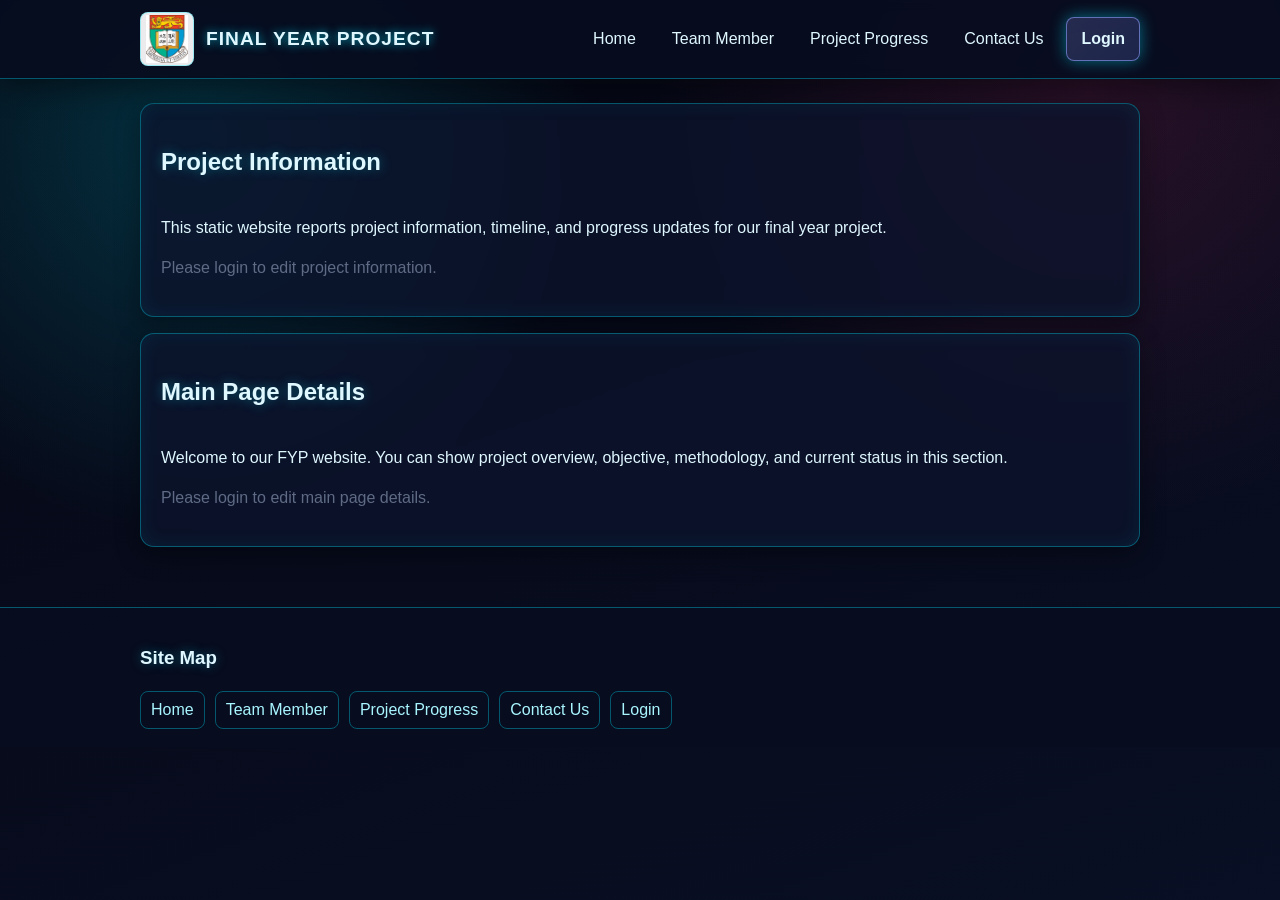
==== FYP/index.html @ cd21bc1f "Add files via upload" ====
<!doctype html>
<html lang="en">
<head>
  <meta charset="UTF-8">
  <meta name="viewport" content="width=device-width, initial-scale=1.0">
  <title>FYP Project Website</title>
  <link rel="stylesheet" href="styles.css">
</head>
<body>
  <header class="site-header">
    <div class="container header-wrap">
      <img class="header-logo" src="IMG/hku.png" alt="HKU Logo">
      <h1 class="site-title">Final Year Project</h1>
      <nav aria-label="Main navigation">
        <ul class="nav-list">
          <li><a href="index.html">Home</a></li>
          <li><a href="team.html">Team Member</a></li>
          <li><a href="progress.html">Project Progress</a></li>
          <li><a href="contact.html">Contact Us</a></li>
        </ul>
      </nav>
      <div class="auth-actions">
        <a class="btn secondary" href="login.html">Login</a>
        <button id="logoutBtn" class="btn danger" type="button">Logout</button>
      </div>
    </div>
  </header>

  <main id="home" class="container">
    <section class="hero card">
      <div class="section-title-row">
        <h2>Project Information</h2>
        <button id="projectInfoEditBtn" class="btn" type="button">Edit Project Info</button>
      </div>
      <p id="projectInfoDisplay">
        This static website reports project information, timeline, and progress updates for our
        final year project.
      </p>
      <div id="projectInfoEditorArea" class="editor-area hidden">
        <label for="projectInfoInput">Edit Project Information</label>
        <div class="format-toolbar">
          <button class="btn secondary format-btn" type="button" data-target="projectInfoInput" data-wrap="**">Bold</button>
          <button class="btn secondary format-btn" type="button" data-target="projectInfoInput" data-wrap="*">Italic</button>
          <button class="btn secondary format-btn" type="button" data-target="projectInfoInput" data-wrap="__">Underline</button>
        </div>
        <textarea id="projectInfoInput" rows="6"></textarea>
        <div class="editor-actions">
          <button id="saveProjectInfoBtn" class="btn" type="button">Save</button>
          <button id="cancelProjectInfoBtn" class="btn secondary" type="button">Cancel</button>
        </div>
      </div>
      <p id="projectInfoHint" class="hint"></p>
    </section>

    <section id="mainContentSection" class="card">
      <div class="section-title-row">
        <h2>Main Page Details</h2>
        <button id="editToggleBtn" class="btn" type="button">Edit Details</button>
      </div>
      <p id="mainContentDisplay">
        Welcome to our FYP website. You can show project overview, objective, methodology, and
        current status in this section.
      </p>
      <div id="editorArea" class="editor-area hidden">
        <label for="mainContentInput">Edit Main Content</label>
        <div class="format-toolbar">
          <button class="btn secondary format-btn" type="button" data-target="mainContentInput" data-wrap="**">Bold</button>
          <button class="btn secondary format-btn" type="button" data-target="mainContentInput" data-wrap="*">Italic</button>
          <button class="btn secondary format-btn" type="button" data-target="mainContentInput" data-wrap="__">Underline</button>
        </div>
        <textarea id="mainContentInput" rows="8"></textarea>
        <div class="editor-actions">
          <button id="saveContentBtn" class="btn" type="button">Save</button>
          <button id="cancelEditBtn" class="btn secondary" type="button">Cancel</button>
        </div>
      </div>
      <p id="editorHint" class="hint"></p>
    </section>

  </main>

  <footer class="site-footer">
    <div class="container">
      <h3>Site Map</h3>
      <ul class="sitemap-list">
        <li><a href="index.html">Home</a></li>
        <li><a href="team.html">Team Member</a></li>
        <li><a href="progress.html">Project Progress</a></li>
        <li><a href="contact.html">Contact Us</a></li>
        <li><a href="login.html">Login</a></li>
      </ul>
    </div>
  </footer>

  <script src="script.js"></script>
</body>
</html>
---- FYP/styles.css ----
:root {
  --bg: #050713;
  --bg-alt: #090f24;
  --card-bg: rgba(12, 20, 44, 0.78);
  --text: #dff7ff;
  --muted: #8ba7b5;
  --primary: #00e5ff;
  --primary-dark: #00b8d4;
  --danger: #ff3b81;
  --danger-dark: #d81b60;
  --border: rgba(0, 229, 255, 0.35);
  --glow: 0 0 16px rgba(0, 229, 255, 0.45);
}

* {
  box-sizing: border-box;
}

body {
  margin: 0;
  font-family: "Segoe UI", "Consolas", Arial, sans-serif;
  color: var(--text);
  background:
    radial-gradient(circle at 15% 15%, rgba(0, 229, 255, 0.18), transparent 30%),
    radial-gradient(circle at 85% 10%, rgba(255, 59, 129, 0.14), transparent 32%),
    linear-gradient(160deg, var(--bg), var(--bg-alt));
  line-height: 1.5;
  min-height: 100vh;
}

.container {
  width: min(1000px, 92%);
  margin: 0 auto;
}

.site-header {
  background: rgba(7, 13, 31, 0.92);
  color: var(--text);
  position: sticky;
  top: 0;
  z-index: 20;
  border-bottom: 1px solid var(--border);
  box-shadow: 0 8px 30px rgba(0, 0, 0, 0.45);
  backdrop-filter: blur(6px);
}

.header-wrap {
  display: flex;
  align-items: center;
  justify-content: space-between;
  gap: 12px;
  padding: 12px 0;
  flex-wrap: wrap;
}

.site-title {
  margin: 0;
  font-size: 1.2rem;
  letter-spacing: 1px;
  text-transform: uppercase;
  text-shadow: 0 0 10px rgba(0, 229, 255, 0.7);
  flex: 1 1 220px;
}

.header-logo {
  width: 54px;
  height: 54px;
  object-fit: contain;
  border-radius: 8px;
  border: 1px solid var(--border);
  background: rgba(255, 255, 255, 0.92);
  padding: 2px;
}

.nav-list {
  list-style: none;
  display: flex;
  gap: 14px;
  margin: 0;
  padding: 0;
  flex-wrap: wrap;
}

.nav-list a {
  color: var(--text);
  text-decoration: none;
  padding: 6px 10px;
  border: 1px solid transparent;
  border-radius: 8px;
  transition: 0.2s ease;
}

.nav-list a:hover {
  border-color: var(--border);
  box-shadow: var(--glow);
  color: var(--primary);
}

.auth-actions {
  display: flex;
  gap: 8px;
  flex-wrap: wrap;
  margin-left: auto;
}

main.container {
  padding: 24px 0;
}

.card {
  background: var(--card-bg);
  border: 1px solid var(--border);
  border-radius: 14px;
  padding: 20px;
  margin-bottom: 16px;
  box-shadow:
    0 8px 24px rgba(0, 0, 0, 0.35),
    inset 0 0 20px rgba(0, 229, 255, 0.08);
  backdrop-filter: blur(4px);
}

.section-title-row {
  display: flex;
  justify-content: space-between;
  align-items: center;
  gap: 12px;
}

.btn {
  border: 1px solid rgba(0, 229, 255, 0.6);
  border-radius: 8px;
  padding: 9px 14px;
  background: linear-gradient(135deg, rgba(0, 229, 255, 0.2), rgba(0, 184, 212, 0.22));
  color: var(--text);
  cursor: pointer;
  font-weight: 600;
  text-decoration: none;
  display: inline-block;
  transition: 0.2s ease;
  box-shadow: var(--glow);
}

.btn:hover {
  background: linear-gradient(135deg, rgba(0, 229, 255, 0.35), rgba(0, 184, 212, 0.35));
  color: #ffffff;
  transform: translateY(-1px);
}

.btn.secondary {
  border-color: rgba(143, 160, 255, 0.6);
  background: linear-gradient(135deg, rgba(143, 160, 255, 0.22), rgba(102, 126, 234, 0.22));
}

.btn.secondary:hover {
  background: linear-gradient(135deg, rgba(143, 160, 255, 0.35), rgba(102, 126, 234, 0.35));
}

.btn.danger {
  border-color: rgba(255, 59, 129, 0.7);
  background: linear-gradient(135deg, rgba(255, 59, 129, 0.2), rgba(216, 27, 96, 0.28));
}

.btn.danger:hover {
  background: linear-gradient(135deg, rgba(255, 59, 129, 0.35), rgba(216, 27, 96, 0.45));
}

.editor-area {
  margin-top: 12px;
}

textarea {
  width: 100%;
  margin-top: 6px;
  border: 1px solid var(--border);
  border-radius: 8px;
  padding: 10px;
  font: inherit;
  color: var(--text);
  background: rgba(5, 10, 25, 0.8);
}

.editor-actions {
  margin-top: 8px;
  display: flex;
  gap: 8px;
}

.format-toolbar {
  display: flex;
  gap: 8px;
  margin-top: 8px;
  margin-bottom: 6px;
  flex-wrap: wrap;
}

.hint {
  color: var(--muted);
  margin-top: 10px;
}

.hidden {
  display: none;
}

.site-footer {
  background: rgba(7, 13, 31, 0.92);
  border-top: 1px solid var(--border);
  padding: 18px 0;
  margin-top: 20px;
  color: var(--text);
}

.sitemap-list {
  list-style: none;
  margin: 10px 0 0;
  padding: 0;
  display: flex;
  flex-wrap: wrap;
  gap: 10px;
}

.sitemap-list li a {
  display: inline-block;
  padding: 6px 10px;
  border: 1px solid var(--border);
  border-radius: 8px;
  text-decoration: none;
  color: #a8f5ff;
}

.sitemap-list li a:hover {
  box-shadow: var(--glow);
  color: #ffffff;
}

.login-body {
  min-height: 100vh;
  display: grid;
  place-items: center;
}

.login-container {
  width: min(420px, 92%);
}

form {
  display: grid;
  gap: 8px;
}

input {
  border: 1px solid var(--border);
  border-radius: 8px;
  padding: 10px;
  font: inherit;
  color: var(--text);
  background: rgba(5, 10, 25, 0.8);
}

.back-link {
  display: inline-block;
  margin-top: 12px;
  color: var(--primary);
}

h1, h2, h3 {
  text-shadow: 0 0 12px rgba(0, 229, 255, 0.35);
}

a {
  color: #7de7ff;
}

.team-grid {
  display: grid;
  grid-template-columns: repeat(3, minmax(0, 1fr));
  gap: 14px;
  margin-top: 12px;
}

.team-card {
  border: 1px solid var(--border);
  border-radius: 12px;
  padding: 12px;
  background: rgba(9, 17, 38, 0.78);
  box-shadow: inset 0 0 15px rgba(0, 229, 255, 0.08);
}

.mentor-card {
  border-color: rgba(255, 198, 64, 0.85);
  box-shadow:
    inset 0 0 20px rgba(255, 198, 64, 0.14),
    0 0 16px rgba(255, 198, 64, 0.25);
  background: linear-gradient(160deg, rgba(45, 33, 10, 0.72), rgba(18, 23, 40, 0.84));
}

.team-photo {
  width: 100%;
  aspect-ratio: 1 / 1;
  object-fit: cover;
  border-radius: 10px;
  border: 1px solid var(--border);
  margin-bottom: 8px;
}

.team-role {
  margin-top: -6px;
  color: #8cf4ff;
  font-weight: 600;
}

.mentor-role {
  color: #ffd166;
  text-shadow: 0 0 10px rgba(255, 198, 64, 0.45);
}

.mentor-badge {
  position: absolute;
  top: 10px;
  right: 10px;
  font-size: 0.7rem;
  letter-spacing: 1.2px;
  font-weight: 700;
  color: #2a1a00;
  background: linear-gradient(135deg, #ffd166, #ffb703);
  border: 1px solid rgba(255, 240, 190, 0.8);
  border-radius: 999px;
  padding: 3px 10px;
  box-shadow: 0 0 12px rgba(255, 198, 64, 0.5);
}

.team-editor-grid {
  display: grid;
  grid-template-columns: repeat(2, minmax(0, 1fr));
  gap: 12px;
}

.team-editor-item {
  margin: 0;
}

.upload-preview {
  width: 100%;
  max-width: 180px;
  aspect-ratio: 1 / 1;
  object-fit: cover;
  border-radius: 10px;
  border: 1px solid var(--border);
  margin-top: 6px;
}

.table-wrap {
  overflow-x: auto;
  margin-top: 12px;
}

.progress-table {
  width: 100%;
  border-collapse: collapse;
  min-width: 700px;
  background: rgba(7, 14, 30, 0.75);
}

.progress-table th,
.progress-table td {
  border: 1px solid var(--border);
  padding: 10px 12px;
  text-align: left;
  vertical-align: top;
}

.progress-table th {
  color: #b8f8ff;
  background: rgba(0, 229, 255, 0.1);
}

.old-date {
  text-decoration: line-through;
  color: #c0ced8;
  margin-right: 8px;
}

.new-date {
  color: #ff6b9f;
  font-weight: 700;
}

.progress-editor-grid {
  display: grid;
  gap: 10px;
}

.progress-editor-item {
  margin: 0;
}

.progress-editor-title {
  margin: 8px 0 0;
}

@media (max-width: 768px) {
  .header-wrap {
    flex-direction: column;
    align-items: flex-start;
  }

  .nav-list {
    flex-wrap: wrap;
  }

  .team-grid,
  .team-editor-grid {
    grid-template-columns: 1fr;
  }
}
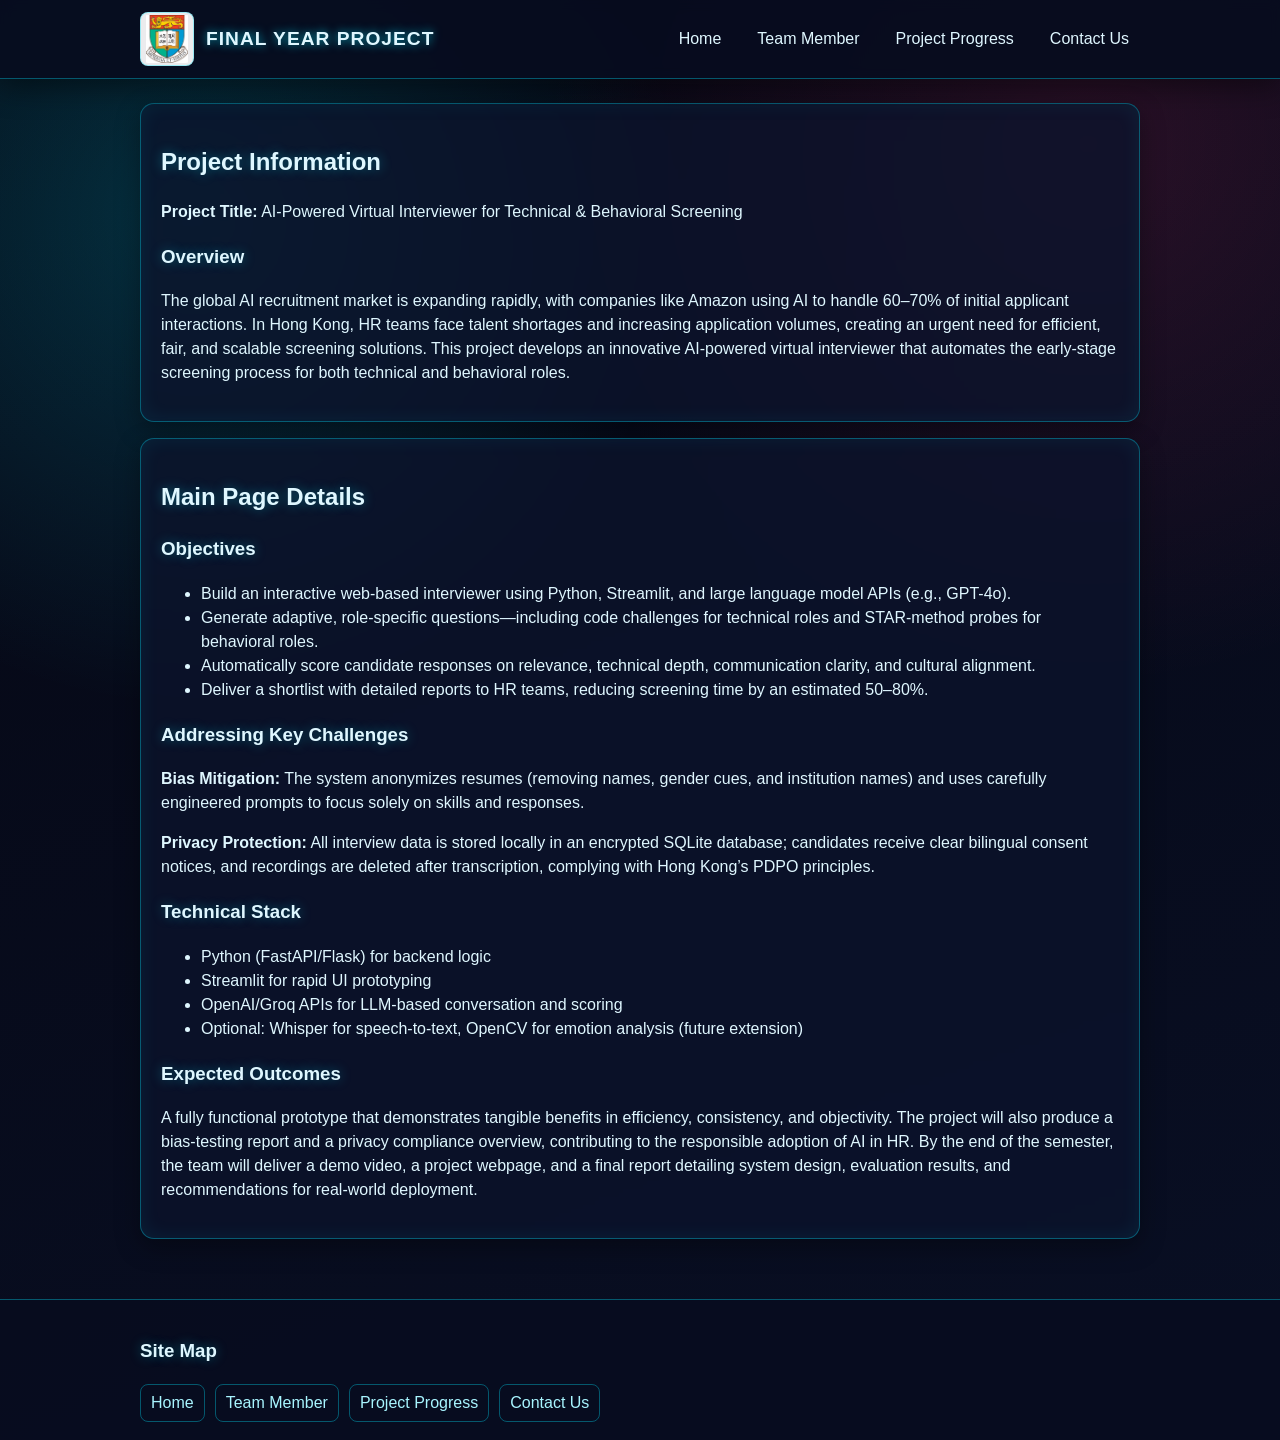
==== commit d354a9be: "Add files via upload" ====
--- a/FYP/index.html
+++ b/FYP/index.html
@@ -19,62 +19,54 @@
           <li><a href="contact.html">Contact Us</a></li>
         </ul>
       </nav>
-      <div class="auth-actions">
-        <a class="btn secondary" href="login.html">Login</a>
-        <button id="logoutBtn" class="btn danger" type="button">Logout</button>
-      </div>
     </div>
   </header>
 
   <main id="home" class="container">
     <section class="hero card">
-      <div class="section-title-row">
-        <h2>Project Information</h2>
-        <button id="projectInfoEditBtn" class="btn" type="button">Edit Project Info</button>
-      </div>
-      <p id="projectInfoDisplay">
-        This static website reports project information, timeline, and progress updates for our
-        final year project.
+      <h2>Project Information</h2>
+      <p><strong>Project Title:</strong> AI-Powered Virtual Interviewer for Technical &amp; Behavioral Screening</p>
+      <h3>Overview</h3>
+      <p>
+        The global AI recruitment market is expanding rapidly, with companies like Amazon using AI to handle
+        60–70% of initial applicant interactions. In Hong Kong, HR teams face talent shortages and increasing
+        application volumes, creating an urgent need for efficient, fair, and scalable screening solutions.
+        This project develops an innovative AI-powered virtual interviewer that automates the early-stage
+        screening process for both technical and behavioral roles.
       </p>
-      <div id="projectInfoEditorArea" class="editor-area hidden">
-        <label for="projectInfoInput">Edit Project Information</label>
-        <div class="format-toolbar">
-          <button class="btn secondary format-btn" type="button" data-target="projectInfoInput" data-wrap="**">Bold</button>
-          <button class="btn secondary format-btn" type="button" data-target="projectInfoInput" data-wrap="*">Italic</button>
-          <button class="btn secondary format-btn" type="button" data-target="projectInfoInput" data-wrap="__">Underline</button>
-        </div>
-        <textarea id="projectInfoInput" rows="6"></textarea>
-        <div class="editor-actions">
-          <button id="saveProjectInfoBtn" class="btn" type="button">Save</button>
-          <button id="cancelProjectInfoBtn" class="btn secondary" type="button">Cancel</button>
-        </div>
-      </div>
-      <p id="projectInfoHint" class="hint"></p>
     </section>
 
-    <section id="mainContentSection" class="card">
-      <div class="section-title-row">
-        <h2>Main Page Details</h2>
-        <button id="editToggleBtn" class="btn" type="button">Edit Details</button>
-      </div>
-      <p id="mainContentDisplay">
-        Welcome to our FYP website. You can show project overview, objective, methodology, and
-        current status in this section.
+    <section class="card">
+      <h2>Main Page Details</h2>
+
+      <h3>Objectives</h3>
+      <ul>
+        <li>Build an interactive web-based interviewer using Python, Streamlit, and large language model APIs (e.g., GPT-4o).</li>
+        <li>Generate adaptive, role-specific questions—including code challenges for technical roles and STAR-method probes for behavioral roles.</li>
+        <li>Automatically score candidate responses on relevance, technical depth, communication clarity, and cultural alignment.</li>
+        <li>Deliver a shortlist with detailed reports to HR teams, reducing screening time by an estimated 50–80%.</li>
+      </ul>
+
+      <h3>Addressing Key Challenges</h3>
+      <p><strong>Bias Mitigation:</strong> The system anonymizes resumes (removing names, gender cues, and institution names) and uses carefully engineered prompts to focus solely on skills and responses.</p>
+      <p><strong>Privacy Protection:</strong> All interview data is stored locally in an encrypted SQLite database; candidates receive clear bilingual consent notices, and recordings are deleted after transcription, complying with Hong Kong’s PDPO principles.</p>
+
+      <h3>Technical Stack</h3>
+      <ul>
+        <li>Python (FastAPI/Flask) for backend logic</li>
+        <li>Streamlit for rapid UI prototyping</li>
+        <li>OpenAI/Groq APIs for LLM-based conversation and scoring</li>
+        <li>Optional: Whisper for speech-to-text, OpenCV for emotion analysis (future extension)</li>
+      </ul>
+
+      <h3>Expected Outcomes</h3>
+      <p>
+        A fully functional prototype that demonstrates tangible benefits in efficiency, consistency, and objectivity.
+        The project will also produce a bias-testing report and a privacy compliance overview, contributing to the
+        responsible adoption of AI in HR. By the end of the semester, the team will deliver a demo video, a project
+        webpage, and a final report detailing system design, evaluation results, and recommendations for real-world
+        deployment.
       </p>
-      <div id="editorArea" class="editor-area hidden">
-        <label for="mainContentInput">Edit Main Content</label>
-        <div class="format-toolbar">
-          <button class="btn secondary format-btn" type="button" data-target="mainContentInput" data-wrap="**">Bold</button>
-          <button class="btn secondary format-btn" type="button" data-target="mainContentInput" data-wrap="*">Italic</button>
-          <button class="btn secondary format-btn" type="button" data-target="mainContentInput" data-wrap="__">Underline</button>
-        </div>
-        <textarea id="mainContentInput" rows="8"></textarea>
-        <div class="editor-actions">
-          <button id="saveContentBtn" class="btn" type="button">Save</button>
-          <button id="cancelEditBtn" class="btn secondary" type="button">Cancel</button>
-        </div>
-      </div>
-      <p id="editorHint" class="hint"></p>
     </section>
 
   </main>
@@ -87,11 +79,8 @@
         <li><a href="team.html">Team Member</a></li>
         <li><a href="progress.html">Project Progress</a></li>
         <li><a href="contact.html">Contact Us</a></li>
-        <li><a href="login.html">Login</a></li>
       </ul>
     </div>
   </footer>
-
-  <script src="script.js"></script>
 </body>
 </html>
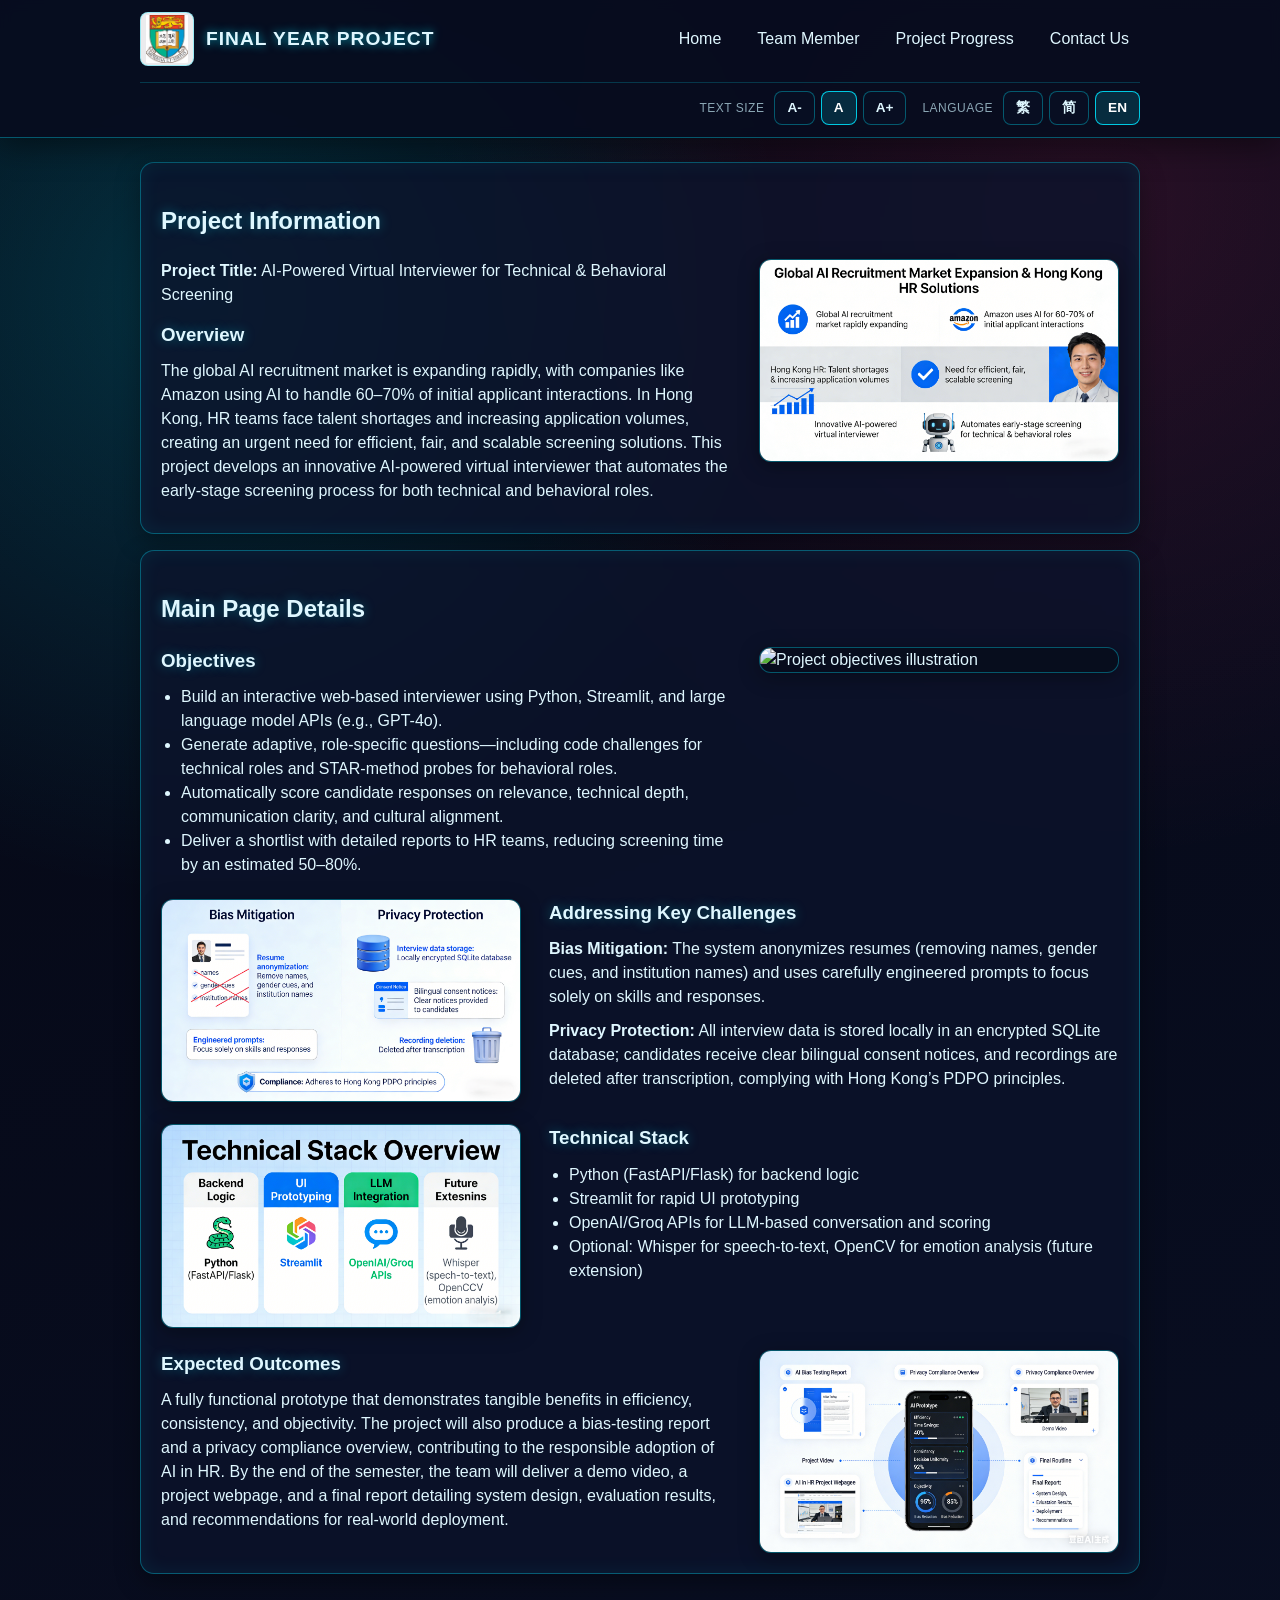
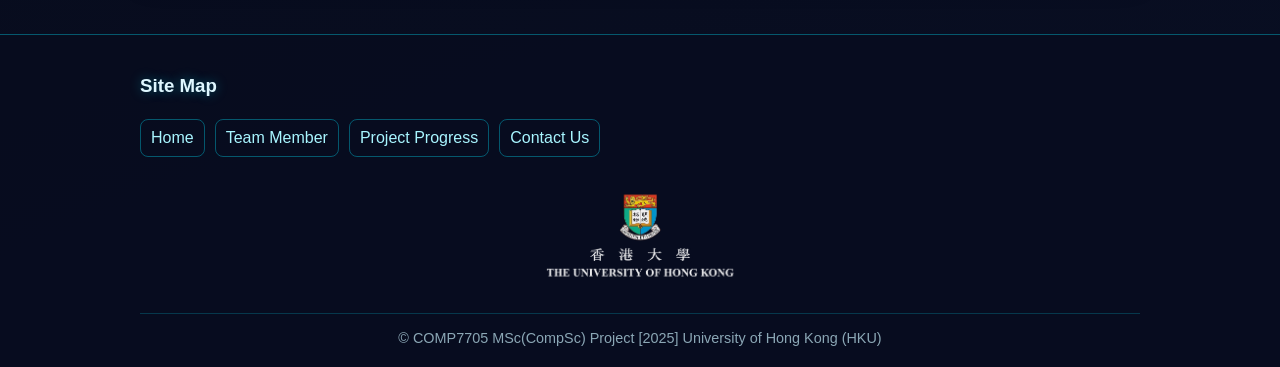
==== commit a4a42067: "Add files via upload" ====
--- a/FYP/index.html
+++ b/FYP/index.html
@@ -3,84 +3,174 @@
 <head>
   <meta charset="UTF-8">
   <meta name="viewport" content="width=device-width, initial-scale=1.0">
-  <title>FYP Project Website</title>
+  <title data-i18n="page_title_home">FYP Project Website</title>
   <link rel="stylesheet" href="styles.css">
 </head>
 <body>
   <header class="site-header">
     <div class="container header-wrap">
-      <img class="header-logo" src="IMG/hku.png" alt="HKU Logo">
-      <h1 class="site-title">Final Year Project</h1>
+      <img class="header-logo" src="IMG/hku.png" alt="HKU Logo" data-i18n-attr="alt:logo_alt">
+      <h1 class="site-title" data-i18n="site_title">Final Year Project</h1>
       <nav aria-label="Main navigation">
         <ul class="nav-list">
-          <li><a href="index.html">Home</a></li>
-          <li><a href="team.html">Team Member</a></li>
-          <li><a href="progress.html">Project Progress</a></li>
-          <li><a href="contact.html">Contact Us</a></li>
+          <li><a href="index.html" data-i18n="nav_home">Home</a></li>
+          <li><a href="team.html" data-i18n="nav_team">Team Member</a></li>
+          <li><a href="progress.html" data-i18n="nav_progress">Project Progress</a></li>
+          <li><a href="contact.html" data-i18n="nav_contact">Contact Us</a></li>
         </ul>
       </nav>
+      <div class="header-control-bar" role="toolbar" aria-label="Display settings">
+        <div class="header-controls-group">
+          <span class="header-controls-label" data-i18n="label_font">Text size</span>
+          <button type="button" class="header-control-btn" data-action="font" data-value="sm" aria-pressed="false" title="Small">A-</button>
+          <button type="button" class="header-control-btn" data-action="font" data-value="md" aria-pressed="true" title="Medium">A</button>
+          <button type="button" class="header-control-btn" data-action="font" data-value="lg" aria-pressed="false" title="Large">A+</button>
+        </div>
+        <div class="header-controls-group">
+          <span class="header-controls-label" data-i18n="label_lang">Language</span>
+          <button type="button" class="header-control-btn" data-action="lang" data-value="zh-TW" aria-pressed="false">繁</button>
+          <button type="button" class="header-control-btn" data-action="lang" data-value="zh-CN" aria-pressed="false">简</button>
+          <button type="button" class="header-control-btn" data-action="lang" data-value="en" aria-pressed="true">EN</button>
+        </div>
+      </div>
     </div>
   </header>
 
   <main id="home" class="container">
     <section class="hero card">
-      <h2>Project Information</h2>
-      <p><strong>Project Title:</strong> AI-Powered Virtual Interviewer for Technical &amp; Behavioral Screening</p>
-      <h3>Overview</h3>
-      <p>
-        The global AI recruitment market is expanding rapidly, with companies like Amazon using AI to handle
-        60–70% of initial applicant interactions. In Hong Kong, HR teams face talent shortages and increasing
-        application volumes, creating an urgent need for efficient, fair, and scalable screening solutions.
-        This project develops an innovative AI-powered virtual interviewer that automates the early-stage
-        screening process for both technical and behavioral roles.
-      </p>
+      <h2 data-i18n="h2_project_information">Project Information</h2>
+      <div class="project-info-split">
+        <div class="project-info-text">
+          <p><strong data-i18n="project_title_label">Project Title:</strong> <span data-i18n="home_project_name">AI-Powered Virtual Interviewer for Technical &amp; Behavioral Screening</span></p>
+          <h3 data-i18n="h3_overview">Overview</h3>
+          <p data-i18n="home_overview_p">
+            The global AI recruitment market is expanding rapidly, with companies like Amazon using AI to handle
+            60–70% of initial applicant interactions. In Hong Kong, HR teams face talent shortages and increasing
+            application volumes, creating an urgent need for efficient, fair, and scalable screening solutions.
+            This project develops an innovative AI-powered virtual interviewer that automates the early-stage
+            screening process for both technical and behavioral roles.
+          </p>
+        </div>
+        <figure class="figure-overview">
+          <img
+            class="overview-img"
+            src="IMG/overview.png"
+            alt="Project overview"
+            loading="lazy"
+            data-i18n-attr="alt:img_overview_alt"
+          >
+        </figure>
+      </div>
     </section>
 
     <section class="card">
-      <h2>Main Page Details</h2>
+      <h2 data-i18n="h2_main_details">Main Page Details</h2>
 
-      <h3>Objectives</h3>
-      <ul>
-        <li>Build an interactive web-based interviewer using Python, Streamlit, and large language model APIs (e.g., GPT-4o).</li>
-        <li>Generate adaptive, role-specific questions—including code challenges for technical roles and STAR-method probes for behavioral roles.</li>
-        <li>Automatically score candidate responses on relevance, technical depth, communication clarity, and cultural alignment.</li>
-        <li>Deliver a shortlist with detailed reports to HR teams, reducing screening time by an estimated 50–80%.</li>
-      </ul>
+      <div class="objectives-split">
+        <div class="objectives-text">
+          <h3 data-i18n="h3_objectives">Objectives</h3>
+          <ul>
+            <li data-i18n="home_obj_1">Build an interactive web-based interviewer using Python, Streamlit, and large language model APIs (e.g., GPT-4o).</li>
+            <li data-i18n="home_obj_2">Generate adaptive, role-specific questions—including code challenges for technical roles and STAR-method probes for behavioral roles.</li>
+            <li data-i18n="home_obj_3">Automatically score candidate responses on relevance, technical depth, communication clarity, and cultural alignment.</li>
+            <li data-i18n="home_obj_4">Deliver a shortlist with detailed reports to HR teams, reducing screening time by an estimated 50–80%.</li>
+          </ul>
+        </div>
+        <figure class="figure-objectives">
+          <img
+            class="objectives-img"
+            src="IMG/objectives.png"
+            alt="Project objectives"
+            loading="lazy"
+            data-i18n-attr="alt:img_objectives_alt"
+          >
+        </figure>
+      </div>
 
-      <h3>Addressing Key Challenges</h3>
-      <p><strong>Bias Mitigation:</strong> The system anonymizes resumes (removing names, gender cues, and institution names) and uses carefully engineered prompts to focus solely on skills and responses.</p>
-      <p><strong>Privacy Protection:</strong> All interview data is stored locally in an encrypted SQLite database; candidates receive clear bilingual consent notices, and recordings are deleted after transcription, complying with Hong Kong’s PDPO principles.</p>
+      <div class="challenges-split">
+        <figure class="figure-challenges">
+          <img
+            class="challenges-img"
+            src="IMG/challenges.png"
+            alt="Key challenges"
+            loading="lazy"
+            data-i18n-attr="alt:img_challenges_alt"
+          >
+        </figure>
+        <div class="challenges-text">
+          <h3 data-i18n="h3_challenges">Addressing Key Challenges</h3>
+          <p><strong data-i18n="home_bias_label">Bias Mitigation:</strong> <span data-i18n="home_bias_body">The system anonymizes resumes (removing names, gender cues, and institution names) and uses carefully engineered prompts to focus solely on skills and responses.</span></p>
+          <p><strong data-i18n="home_privacy_label">Privacy Protection:</strong> <span data-i18n="home_privacy_body">All interview data is stored locally in an encrypted SQLite database; candidates receive clear bilingual consent notices, and recordings are deleted after transcription, complying with Hong Kong’s PDPO principles.</span></p>
+        </div>
+      </div>
 
-      <h3>Technical Stack</h3>
-      <ul>
-        <li>Python (FastAPI/Flask) for backend logic</li>
-        <li>Streamlit for rapid UI prototyping</li>
-        <li>OpenAI/Groq APIs for LLM-based conversation and scoring</li>
-        <li>Optional: Whisper for speech-to-text, OpenCV for emotion analysis (future extension)</li>
-      </ul>
+      <div class="technical-split">
+        <figure class="figure-technical">
+          <img
+            class="technical-img"
+            src="IMG/technical.png"
+            alt="Technical stack"
+            loading="lazy"
+            data-i18n-attr="alt:img_technical_alt"
+          >
+        </figure>
+        <div class="technical-text">
+          <h3 data-i18n="h3_technical_stack">Technical Stack</h3>
+          <ul>
+            <li data-i18n="home_ts_1">Python (FastAPI/Flask) for backend logic</li>
+            <li data-i18n="home_ts_2">Streamlit for rapid UI prototyping</li>
+            <li data-i18n="home_ts_3">OpenAI/Groq APIs for LLM-based conversation and scoring</li>
+            <li data-i18n="home_ts_4">Optional: Whisper for speech-to-text, OpenCV for emotion analysis (future extension)</li>
+          </ul>
+        </div>
+      </div>
 
-      <h3>Expected Outcomes</h3>
-      <p>
-        A fully functional prototype that demonstrates tangible benefits in efficiency, consistency, and objectivity.
-        The project will also produce a bias-testing report and a privacy compliance overview, contributing to the
-        responsible adoption of AI in HR. By the end of the semester, the team will deliver a demo video, a project
-        webpage, and a final report detailing system design, evaluation results, and recommendations for real-world
-        deployment.
-      </p>
+      <div class="outcomes-split">
+        <div class="outcomes-text">
+          <h3 data-i18n="h3_expected_outcomes">Expected Outcomes</h3>
+          <p data-i18n="home_outcomes_p">
+            A fully functional prototype that demonstrates tangible benefits in efficiency, consistency, and objectivity.
+            The project will also produce a bias-testing report and a privacy compliance overview, contributing to the
+            responsible adoption of AI in HR. By the end of the semester, the team will deliver a demo video, a project
+            webpage, and a final report detailing system design, evaluation results, and recommendations for real-world
+            deployment.
+          </p>
+        </div>
+        <figure class="figure-outcomes">
+          <img
+            class="outcomes-img"
+            src="IMG/outcomes.png"
+            alt="Expected outcomes"
+            loading="lazy"
+            data-i18n-attr="alt:img_outcomes_alt"
+          >
+        </figure>
+      </div>
     </section>
 
   </main>
 
   <footer class="site-footer">
     <div class="container">
-      <h3>Site Map</h3>
+      <h3 data-i18n="footer_sitemap">Site Map</h3>
       <ul class="sitemap-list">
-        <li><a href="index.html">Home</a></li>
-        <li><a href="team.html">Team Member</a></li>
-        <li><a href="progress.html">Project Progress</a></li>
-        <li><a href="contact.html">Contact Us</a></li>
+        <li><a href="index.html" data-i18n="nav_home">Home</a></li>
+        <li><a href="team.html" data-i18n="nav_team">Team Member</a></li>
+        <li><a href="progress.html" data-i18n="nav_progress">Project Progress</a></li>
+        <li><a href="contact.html" data-i18n="nav_contact">Contact Us</a></li>
       </ul>
+      <div class="footer-note-icon">
+        <img
+          class="footer-hku-img"
+          src="IMG/hku_foot.png"
+          alt="University of Hong Kong"
+          loading="lazy"
+          data-i18n-attr="alt:footer_hku_icon_alt"
+        >
+      </div>
+      <p class="footer-copyright" data-i18n="footer_copyright">© COMP7705 MSc(CompSc) Project [2025] University of Hong Kong (HKU)</p>
     </div>
   </footer>
+  <script src="header-controls.js"></script>
 </body>
 </html>
--- a/FYP/styles.css
+++ b/FYP/styles.css
@@ -16,6 +16,22 @@
   box-sizing: border-box;
 }
 
+html {
+  font-size: 16px;
+}
+
+html.fyp-fs-sm {
+  font-size: 14px;
+}
+
+html.fyp-fs-md {
+  font-size: 16px;
+}
+
+html.fyp-fs-lg {
+  font-size: 18px;
+}
+
 body {
   margin: 0;
   font-family: "Segoe UI", "Consolas", Arial, sans-serif;
@@ -103,6 +119,58 @@
   margin-left: auto;
 }
 
+.header-control-bar {
+  width: 100%;
+  flex: 1 1 100%;
+  display: flex;
+  flex-wrap: wrap;
+  align-items: center;
+  justify-content: flex-end;
+  gap: 12px 16px;
+  padding-top: 8px;
+  margin-top: 4px;
+  border-top: 1px solid rgba(0, 229, 255, 0.2);
+}
+
+.header-controls-group {
+  display: inline-flex;
+  align-items: center;
+  gap: 6px;
+  flex-wrap: wrap;
+}
+
+.header-controls-label {
+  font-size: 0.75rem;
+  color: var(--muted);
+  margin-right: 4px;
+  text-transform: uppercase;
+  letter-spacing: 0.5px;
+}
+
+.header-control-btn {
+  border: 1px solid var(--border);
+  background: rgba(9, 17, 38, 0.6);
+  color: var(--text);
+  border-radius: 8px;
+  padding: 6px 12px;
+  font: inherit;
+  font-size: 0.85rem;
+  font-weight: 600;
+  cursor: pointer;
+  transition: 0.2s ease;
+}
+
+.header-control-btn:hover {
+  box-shadow: var(--glow);
+  color: var(--primary);
+}
+
+.header-control-btn.is-active {
+  border-color: rgba(0, 229, 255, 0.85);
+  background: rgba(0, 229, 255, 0.15);
+  color: #fff;
+}
+
 main.container {
   padding: 24px 0;
 }
@@ -117,6 +185,202 @@
     0 8px 24px rgba(0, 0, 0, 0.35),
     inset 0 0 20px rgba(0, 229, 255, 0.08);
   backdrop-filter: blur(4px);
+}
+
+.project-info-split {
+  display: grid;
+  grid-template-columns: minmax(0, 1fr) minmax(200px, 360px);
+  gap: clamp(18px, 3vw, 28px);
+  align-items: start;
+  margin-top: 8px;
+}
+
+.project-info-text h3 {
+  margin: 14px 0 10px;
+}
+
+.project-info-text p {
+  margin: 0 0 10px;
+}
+
+.figure-overview {
+  margin: 0;
+  padding: 0;
+  width: 100%;
+  max-width: 100%;
+  border-radius: 12px;
+  overflow: hidden;
+  border: 1px solid var(--border);
+  background: rgba(5, 10, 24, 0.6);
+  box-shadow: 0 4px 20px rgba(0, 0, 0, 0.35);
+}
+
+.overview-img {
+  display: block;
+  width: 100%;
+  max-width: 100%;
+  height: auto;
+  vertical-align: middle;
+}
+
+@media (max-width: 720px) {
+  .project-info-split {
+    grid-template-columns: 1fr;
+  }
+
+  .figure-overview {
+    max-width: min(400px, 100%);
+  }
+}
+
+.objectives-split {
+  display: grid;
+  grid-template-columns: minmax(0, 1fr) minmax(200px, 360px);
+  gap: clamp(18px, 3vw, 28px);
+  align-items: start;
+  margin: 10px 0 22px;
+}
+
+.objectives-text h3 {
+  margin: 0 0 10px;
+}
+
+.objectives-text ul {
+  margin: 0;
+  padding-left: 1.25rem;
+}
+
+.figure-objectives {
+  margin: 0;
+  padding: 0;
+  width: 100%;
+  max-width: 100%;
+  border-radius: 12px;
+  overflow: hidden;
+  border: 1px solid var(--border);
+  background: rgba(5, 10, 24, 0.6);
+  box-shadow: 0 4px 20px rgba(0, 0, 0, 0.35);
+}
+
+.objectives-img {
+  display: block;
+  width: 100%;
+  max-width: 100%;
+  height: auto;
+  vertical-align: middle;
+}
+
+@media (max-width: 720px) {
+  .objectives-split {
+    grid-template-columns: 1fr;
+  }
+
+  .figure-objectives {
+    max-width: min(400px, 100%);
+  }
+}
+
+.outcomes-split {
+  display: grid;
+  grid-template-columns: minmax(0, 1fr) minmax(200px, 360px);
+  gap: clamp(18px, 3vw, 28px);
+  align-items: start;
+  margin: 10px 0 0;
+}
+
+.outcomes-text h3 {
+  margin: 0 0 10px;
+}
+
+.outcomes-text p {
+  margin: 0;
+}
+
+.figure-outcomes {
+  margin: 0;
+  padding: 0;
+  width: 100%;
+  max-width: 100%;
+  border-radius: 12px;
+  overflow: hidden;
+  border: 1px solid var(--border);
+  background: rgba(5, 10, 24, 0.6);
+  box-shadow: 0 4px 20px rgba(0, 0, 0, 0.35);
+}
+
+.outcomes-img {
+  display: block;
+  width: 100%;
+  max-width: 100%;
+  height: auto;
+  vertical-align: middle;
+}
+
+@media (max-width: 720px) {
+  .outcomes-split {
+    grid-template-columns: 1fr;
+  }
+
+  .figure-outcomes {
+    max-width: min(400px, 100%);
+  }
+}
+
+.challenges-split,
+.technical-split {
+  display: grid;
+  grid-template-columns: minmax(200px, 360px) minmax(0, 1fr);
+  gap: clamp(18px, 3vw, 28px);
+  align-items: start;
+  margin: 10px 0 22px;
+}
+
+.challenges-text h3,
+.technical-text h3 {
+  margin: 0 0 10px;
+}
+
+.challenges-text p {
+  margin: 0 0 10px;
+}
+
+.technical-text ul {
+  margin: 0;
+  padding-left: 1.25rem;
+}
+
+.figure-challenges,
+.figure-technical {
+  margin: 0;
+  padding: 0;
+  width: 100%;
+  max-width: 100%;
+  border-radius: 12px;
+  overflow: hidden;
+  border: 1px solid var(--border);
+  background: rgba(5, 10, 24, 0.6);
+  box-shadow: 0 4px 20px rgba(0, 0, 0, 0.35);
+}
+
+.challenges-img,
+.technical-img {
+  display: block;
+  width: 100%;
+  max-width: 100%;
+  height: auto;
+  vertical-align: middle;
+}
+
+@media (max-width: 720px) {
+  .challenges-split,
+  .technical-split {
+    grid-template-columns: 1fr;
+  }
+
+  .figure-challenges,
+  .figure-technical {
+    max-width: min(400px, 100%);
+  }
 }
 
 .section-title-row {
@@ -231,6 +495,32 @@
 .sitemap-list li a:hover {
   box-shadow: var(--glow);
   color: #ffffff;
+}
+
+.footer-note-icon {
+  display: flex;
+  justify-content: center;
+  align-items: center;
+  margin: 20px 0 4px;
+}
+
+.footer-hku-img {
+  display: block;
+  max-height: 120px;
+  width: auto;
+  max-width: min(420px, 100%);
+  height: auto;
+  object-fit: contain;
+  opacity: 0.95;
+}
+
+.footer-copyright {
+  margin: 16px 0 0;
+  padding-top: 14px;
+  border-top: 1px solid rgba(0, 229, 255, 0.2);
+  font-size: 0.9rem;
+  color: var(--muted);
+  text-align: center;
 }
 
 .login-body {
@@ -385,6 +675,36 @@
   font-weight: 700;
 }
 
+.task-cell {
+  display: flex;
+  flex-direction: column;
+  gap: 10px;
+  align-items: flex-start;
+}
+
+.task-title {
+  font-weight: 600;
+}
+
+.download-link {
+  display: inline-flex;
+  align-items: center;
+  gap: 6px;
+  color: var(--primary);
+  font-weight: 600;
+  text-decoration: none;
+  border: 1px solid var(--border);
+  padding: 6px 12px;
+  border-radius: 8px;
+  background: rgba(0, 229, 255, 0.06);
+  transition: background 0.15s ease, box-shadow 0.15s ease;
+}
+
+.download-link:hover {
+  background: rgba(0, 229, 255, 0.14);
+  box-shadow: var(--glow);
+}
+
 .progress-editor-grid {
   display: grid;
   gap: 10px;
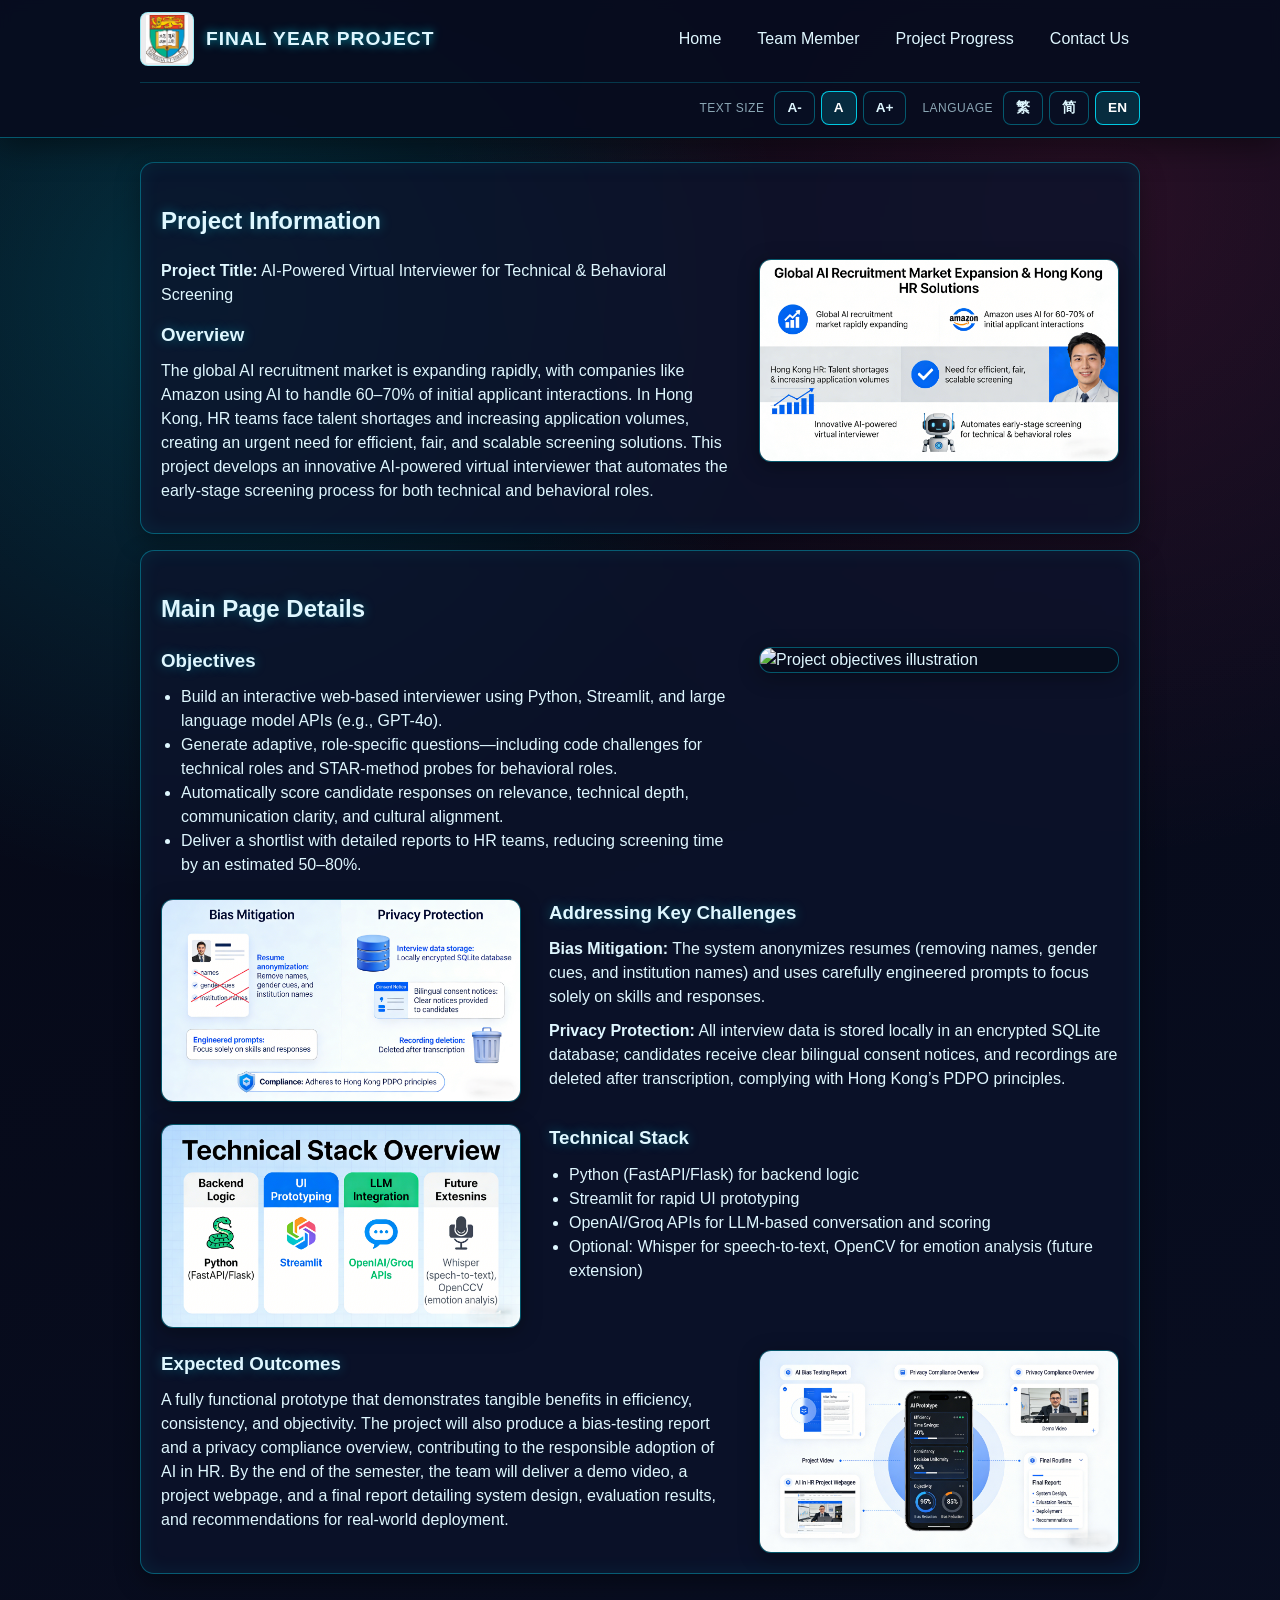
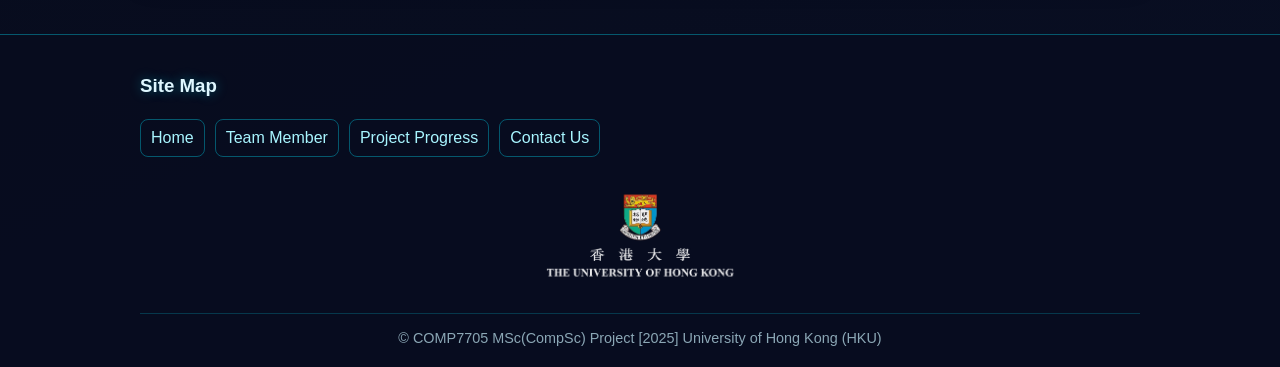
==== commit a8bae1af: "Add files via upload" ====
--- a/FYP/index.html
+++ b/FYP/index.html
@@ -3,6 +3,12 @@
 <head>
   <meta charset="UTF-8">
   <meta name="viewport" content="width=device-width, initial-scale=1.0">
+  <style>
+    /* Fallback if styles.css path fails on server; keeps images from overflowing */
+    main img, .site-footer img { max-width: 100%; height: auto; }
+    .footer-hku-img { max-height: 120px; }
+    .project-info-split > *, .objectives-split > *, .challenges-split > *, .technical-split > *, .outcomes-split > * { min-width: 0; }
+  </style>
   <title data-i18n="page_title_home">FYP Project Website</title>
   <link rel="stylesheet" href="styles.css">
 </head>
--- a/FYP/styles.css
+++ b/FYP/styles.css
@@ -32,6 +32,10 @@
   font-size: 18px;
 }
 
+html {
+  scroll-behavior: smooth;
+}
+
 body {
   margin: 0;
   font-family: "Segoe UI", "Consolas", Arial, sans-serif;
@@ -47,6 +51,21 @@
 .container {
   width: min(1000px, 92%);
   margin: 0 auto;
+}
+
+/* Images: max-width + grid min-width:0 stops huge photos when layout/CSS differs on server */
+main img,
+.site-footer img {
+  max-width: 100%;
+  height: auto;
+}
+
+.project-info-split > *,
+.objectives-split > *,
+.challenges-split > *,
+.technical-split > *,
+.outcomes-split > * {
+  min-width: 0;
 }
 
 .site-header {
@@ -705,6 +724,82 @@
   box-shadow: var(--glow);
 }
 
+.task-video-label {
+  margin: 2px 0 -2px;
+  font-size: 0.85rem;
+  color: var(--muted);
+}
+
+.progress-inline-video {
+  width: min(320px, 100%);
+  border-radius: 10px;
+  border: 1px solid var(--border);
+  background: rgba(5, 10, 24, 0.9);
+}
+
+.progress-jump-link {
+  color: #7de7ff;
+  text-decoration: underline;
+  text-underline-offset: 2px;
+}
+
+.progress-jump-link:hover {
+  color: #ffffff;
+}
+
+.progress-gallery {
+  margin-top: 18px;
+  border-top: 1px dashed rgba(0, 229, 255, 0.28);
+  padding-top: 16px;
+}
+
+.progress-subtopic {
+  margin: 8px 0 12px;
+  color: #b8f8ff;
+}
+
+.progress-pending-note {
+  margin: -4px 0 16px;
+  color: var(--muted);
+  font-style: italic;
+}
+
+.progress-gallery-grid {
+  display: grid;
+  grid-template-columns: repeat(auto-fit, minmax(220px, 1fr));
+  gap: 12px;
+}
+
+.progress-gallery-item {
+  margin: 0;
+  border: 1px solid var(--border);
+  border-radius: 10px;
+  overflow: hidden;
+  background: rgba(7, 14, 30, 0.6);
+}
+
+.progress-gallery-item img {
+  display: block;
+  width: 100%;
+  aspect-ratio: 16 / 10;
+  object-fit: cover;
+}
+
+.progress-gallery-item figcaption {
+  padding: 8px 10px;
+  font-size: 0.82rem;
+  color: var(--muted);
+}
+
+.progress-gallery-grid-single {
+  grid-template-columns: minmax(220px, 420px);
+  justify-content: start;
+}
+
+.progress-gallery-item-single {
+  max-width: 420px;
+}
+
 .progress-editor-grid {
   display: grid;
   gap: 10px;
@@ -719,13 +814,64 @@
 }
 
 @media (max-width: 768px) {
+  .site-header {
+    position: sticky;
+    top: 0;
+  }
+
   .header-wrap {
-    flex-direction: column;
-    align-items: flex-start;
+    gap: 8px;
+    padding: 8px 0;
+    align-items: center;
+  }
+
+  .header-logo {
+    width: 40px;
+    height: 40px;
+    border-radius: 6px;
+  }
+
+  .site-title {
+    font-size: 1rem;
+    flex: 0 1 auto;
+    text-align: center;
+    letter-spacing: 0.5px;
+  }
+
+  .header-wrap nav {
+    width: 100%;
   }
 
   .nav-list {
-    flex-wrap: wrap;
+    gap: 6px;
+    justify-content: center;
+  }
+
+  .nav-list a {
+    padding: 4px 8px;
+    font-size: 0.82rem;
+  }
+
+  .header-control-bar {
+    justify-content: center;
+    gap: 6px 10px;
+    margin-top: 2px;
+    padding-top: 6px;
+  }
+
+  .header-controls-group {
+    gap: 4px;
+  }
+
+  .header-controls-label {
+    font-size: 0.68rem;
+    margin-right: 2px;
+  }
+
+  .header-control-btn {
+    padding: 4px 8px;
+    font-size: 0.78rem;
+    border-radius: 7px;
   }
 
   .team-grid,
